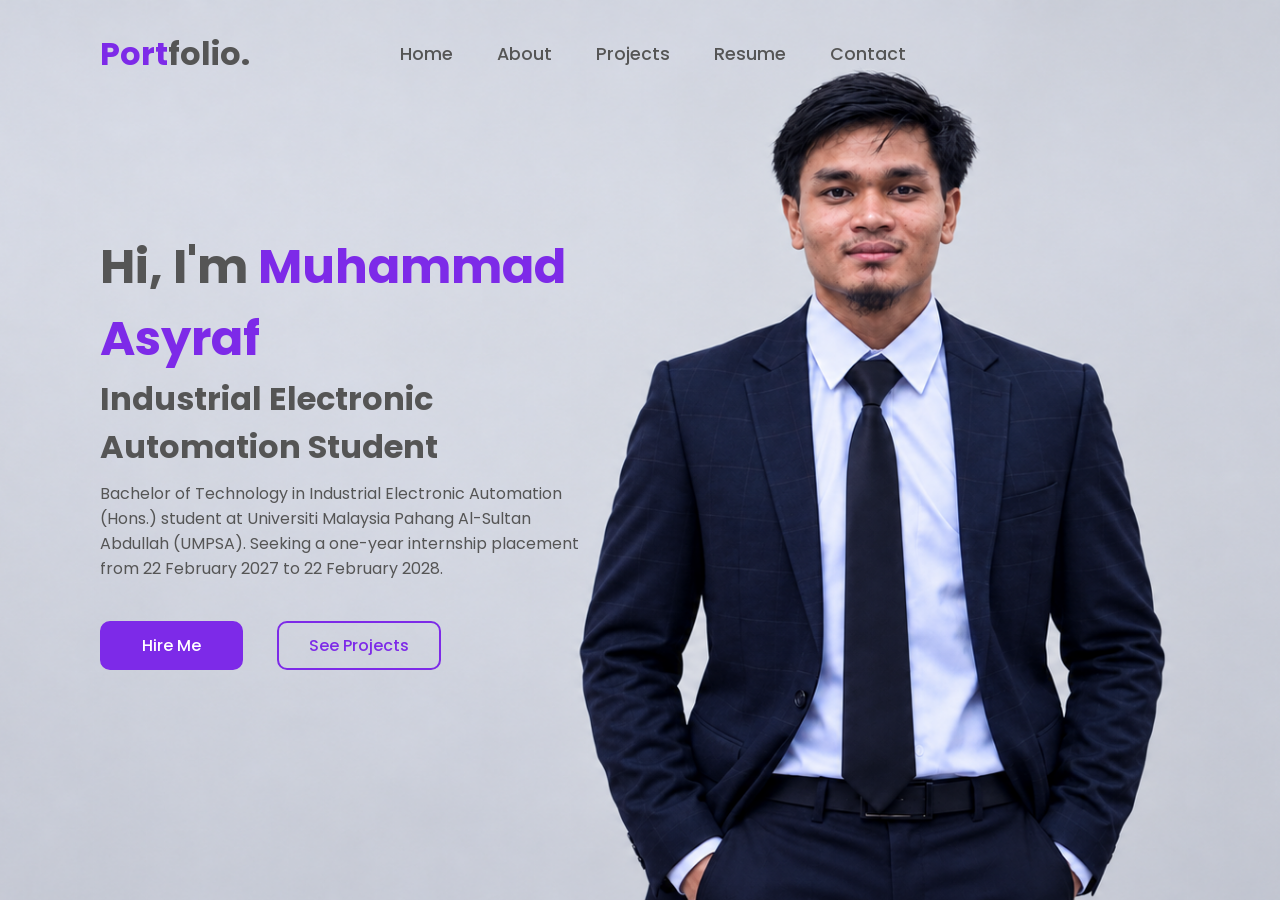
==== index.html @ 4c38611f "Add files via upload" ====
<!DOCTYPE html>
<html lang="en">
<head>
    <meta charset="UTF-8">
    <meta http-equiv="X-UA-Compatible" content="IE=edge">
    <meta name="viewport" content="width=device-width, initial-scale=1.0">
    <title>Muhammad Asyraf | Portfolio</title>
    <link rel="stylesheet" href="https://cdnjs.cloudflare.com/ajax/libs/font-awesome/6.2.0/css/all.min.css">
    <link rel="stylesheet" href="style.css">
</head>
<body>
    <header>
        <h2 class="logo"><span>Port</span>folio.</h2>
        <nav class="navigation">
            <button type="button" data-url="index.html">Home</button>
            <button type="button" data-url="about.html">About</button>
            <button type="button" data-url="projects.html">Projects</button>
            <button type="button" data-url="resume.html">Resume</button>
            <button type="button" data-url="contact.html">Contact</button>
        </nav>
    </header>

    <section class="home">
        <div class="content">
            <h2>Hi, I'm <span>Muhammad Asyraf</span></h2>
            <h4>Industrial Electronic Automation Student</h4>
            <p>Bachelor of Technology in Industrial Electronic Automation (Hons.) student at Universiti Malaysia Pahang Al-Sultan Abdullah (UMPSA). Seeking a one-year internship placement from 22 February 2027 to 22 February 2028.</p>
            <div class="btn-group">
                <button type="button" data-url="resume.html">Hire Me</button>
                <button type="button" data-url="projects.html">See Projects</button>
            </div>
        </div>
    </section>

    <script src="script.js"></script>
</body>
</html>
---- style.css ----
@import url('https://fonts.googleapis.com/css2?family=Poppins:wght@300;400;500;600;700;800;900&display=swap');

* {
    margin: 0;
    padding: 0;
    box-sizing: border-box;
    font-family: 'Poppins', sans-serif;
}

/* Header & Navigation */
header {
    position: fixed;
    top: 0;
    left: 0;
    width: 100%;
    padding: 30px 100px;
    display: flex;
    align-items: center;
    gap: 150px; /* Adjust this value to change space between Portfolio. and Home */
    z-index: 100;
}

.logo {
    font-size: 2em;
    color: #555;
    cursor: default;
}

.logo span {
    color: #7d2ae8;
}

.navigation a,
.navigation button {
    background: transparent;
    border: none;
    font-family: inherit;
    font-size: 1.1em;
    color: #555;
    text-decoration: none;
    margin-right: 40px;
    font-weight: 500;
    cursor: pointer;
    transition: .3s;
}

.navigation a:hover,
.navigation button:hover {
    color: #7d2ae8;
}

/* Home Page */
.home {
    position: relative;
    width: 100%;
    height: 100vh;
    background: url('IMAGE/background\ image/background image 1.png');
    background-size: cover;
    background-position: center;
    display: flex;
    align-items: center;
    padding: 30px 100px;
}

.content {
    max-width: 500px;
    color: #555;
}

.content h2 {
    font-size: 3em;
}

.content h2 span {
    color: #7d2ae8;
}

.content h4 {
    font-size: 2em;
}

.content p {
    padding: 10px 0 40px 0;
}

.btn-group a,
.btn-group button {
    display: inline-block;
    font-family: inherit;
    font-size: 1em;
    color: #fff;
    text-decoration: none;
    padding: 10px 40px;
    background: #7d2ae8;
    border-radius: 10px;
    border: 2px solid #7d2ae8;
    font-weight: 500;
    cursor: pointer;
    transition: .3s;
}

.btn-group a:hover:nth-child(1),
.btn-group button:hover:nth-child(1) {
    color: #7d2ae8;
    background: transparent;
}

.btn-group a:nth-child(2),
.btn-group button:nth-child(2) {
    color: #7d2ae8;
    background: transparent;
    margin-left: 30px;
    padding: 10px 30px;
}

.btn-group a:hover:nth-child(2),
.btn-group button:hover:nth-child(2) {
    color: #fff;
    background: #7d2ae8;
}

/* Resume Page */
.resume {
    width: 100%;
    min-height: 100vh;
    padding: 130px 100px 60px;
    background: #f9f9fb;
    color: #555;
}

.resume-header {
    display: flex;
    justify-content: space-between;
    align-items: center;
    margin-bottom: 40px;
    flex-wrap: wrap;
    gap: 20px;
}

.resume-header h2 {
    font-size: 2.5em;
}

.resume-header h2 span {
    color: #7d2ae8;
}

.btn-download {
    display: inline-block;
    font-family: inherit;
    font-size: 1em;
    color: #fff;
    text-decoration: none;
    padding: 10px 25px;
    background: #7d2ae8;
    border-radius: 10px;
    border: 2px solid #7d2ae8;
    font-weight: 500;
    cursor: pointer;
    transition: .3s;
}

.btn-download:hover {
    color: #7d2ae8;
    background: transparent;
}

.resume-grid {
    display: grid;
    grid-template-columns: repeat(auto-fit, minmax(320px, 1fr));
    gap: 30px;
}

.resume-column h3 {
    font-size: 1.4em;
    color: #333;
    margin: 20px 0 15px;
}

.resume-column h3 i {
    color: #7d2ae8;
    margin-right: 8px;
}

.resume-card {
    background: #fff;
    padding: 25px;
    border-radius: 12px;
    border-left: 4px solid #7d2ae8;
    box-shadow: 0 5px 15px rgba(0, 0, 0, 0.05);
    margin-bottom: 20px;
}

.resume-card .date {
    display: inline-block;
    font-size: 0.85em;
    font-weight: 600;
    color: #7d2ae8;
    margin-bottom: 8px;
}

.resume-card h4 {
    font-size: 1.15em;
    color: #333;
    margin-bottom: 4px;
}

.resume-card h5 {
    font-size: 0.95em;
    font-weight: 500;
    color: #777;
    margin-bottom: 10px;
}

.skills-list {
    list-style: none;
}

.skills-list li {
    padding: 8px 0;
    border-bottom: 1px solid #eee;
}

.skills-list li:last-child {
    border-bottom: none;
}

/* Contact Page */
.contact {
    width: 100%;
    min-height: 80vh;
    padding: 150px 100px 60px;
    background: #f9f9fb;
    display: flex;
    align-items: center;
    justify-content: center;
    color: #555;
}

.contact-container {
    max-width: 900px; /* Widened from 700px so long emails fit comfortably */
    width: 100%;
    text-align: center;
}

.contact-container h2 {
    font-size: 2.8em;
    margin-bottom: 10px;
}

.contact-container h2 span {
    color: #7d2ae8;
}

.contact-container p {
    margin-bottom: 40px;
    font-size: 1.05em;
}

.contact-cards {
    display: flex;
    gap: 25px;
    justify-content: center;
    flex-wrap: wrap;
}

.contact-card {
    flex: 1;
    min-width: 340px; /* Increased minimum width to prevent overflow */
    background: #fff;
    padding: 25px 30px;
    border-radius: 12px;
    border: 2px solid transparent;
    box-shadow: 0 5px 15px rgba(0, 0, 0, 0.05);
    display: flex;
    align-items: center;
    gap: 18px;
    text-decoration: none;
    color: #555;
    text-align: left;
    transition: .3s;
}

.contact-card:hover {
    border-color: #7d2ae8;
    transform: translateY(-5px);
}

.contact-card i {
    font-size: 1.5em;
    color: #fff;
    background: #7d2ae8;
    width: 50px;
    height: 50px;
    border-radius: 50%;
    display: flex;
    align-items: center;
    justify-content: center;
    flex-shrink: 0;
}

.contact-card h4 {
    font-size: 1.1em;
    color: #333;
}

.contact-card span {
    font-size: 0.95em;
    color: #666;
    word-break: break-word; /* Prevents text from ever spilling out on smaller screens */
}

/* About Page Styling */
.about {
    width: 100%;
    min-height: 100vh;
    padding: 130px 100px 60px;
    background: #f9f9fb;
    color: #555;
}

.about-container {
    max-width: 1100px;
    margin: 0 auto;
}

.about-container h2 {
    font-size: 2.8em;
}

.about-container h2 span {
    color: #7d2ae8;
}

.about-subtitle {
    font-size: 1.1em;
    color: #777;
    margin-bottom: 40px;
}

.about-grid {
    display: grid;
    grid-template-columns: 1.2fr 1fr;
    gap: 40px;
    align-items: start;
}

.about-text {
    background: #fff;
    padding: 35px;
    border-radius: 12px;
    box-shadow: 0 5px 15px rgba(0, 0, 0, 0.05);
}

.about-text h3 {
    font-size: 1.5em;
    color: #333;
    margin-bottom: 15px;
}

.about-text p {
    line-height: 1.7;
    margin-bottom: 20px;
}

.about-text .btn-group {
    margin-top: 30px;
}

.about-highlights {
    display: flex;
    flex-direction: column;
    gap: 20px;
}

.highlight-card {
    background: #fff;
    padding: 22px 25px;
    border-radius: 12px;
    border-left: 4px solid #7d2ae8;
    box-shadow: 0 5px 15px rgba(0, 0, 0, 0.05);
    display: flex;
    align-items: flex-start;
    gap: 18px;
}

.highlight-card i {
    font-size: 1.4em;
    color: #7d2ae8;
    margin-top: 4px;
}

.highlight-card h4 {
    font-size: 1.1em;
    color: #333;
    margin-bottom: 4px;
}

.highlight-card span {
    font-size: 0.92em;
    color: #666;
    line-height: 1.5;
}

/* Projects Page Styling */
.projects {
    width: 100%;
    min-height: 100vh;
    padding: 130px 100px 60px;
    background: #f9f9fb;
    color: #555;
}

.projects-container {
    max-width: 1100px;
    margin: 0 auto;
}

.projects-container h2 {
    font-size: 2.8em;
}

.projects-container h2 span {
    color: #7d2ae8;
}

.projects-subtitle {
    font-size: 1.1em;
    color: #777;
    margin-bottom: 40px;
}

.projects-grid {
    display: grid;
    grid-template-columns: repeat(auto-fit, minmax(300px, 1fr));
    gap: 30px;
}

.project-card {
    background: #fff;
    padding: 30px;
    border-radius: 12px;
    border: 2px solid transparent;
    box-shadow: 0 5px 15px rgba(0, 0, 0, 0.05);
    transition: .3s;
    display: flex;
    flex-direction: column;
}

.project-card:hover {
    border-color: #7d2ae8;
    transform: translateY(-5px);
}

.project-icon {
    width: 55px;
    height: 55px;
    background: #f2e9fd;
    color: #7d2ae8;
    border-radius: 12px;
    display: flex;
    align-items: center;
    justify-content: center;
    font-size: 1.5em;
    margin-bottom: 20px;
}

.project-card h3 {
    font-size: 1.25em;
    color: #333;
    margin-bottom: 12px;
}

.project-card p {
    font-size: 0.95em;
    line-height: 1.6;
    color: #666;
    margin-bottom: 20px;
    flex-grow: 1;
}

.project-tags {
    display: flex;
    flex-wrap: wrap;
    gap: 8px;
}

.project-tags span {
    font-size: 0.8em;
    font-weight: 500;
    color: #7d2ae8;
    background: #f2e9fd;
    padding: 5px 12px;
    border-radius: 20px;
}

/* Smooth Page Entrance Transition */
section {
    animation: pageFadeIn 0.5s ease-out forwards;
}

@keyframes pageFadeIn {
    from {
        opacity: 0;
        transform: translateY(15px);
    }
    to {
        opacity: 1;
        transform: translateY(0);
    }
}
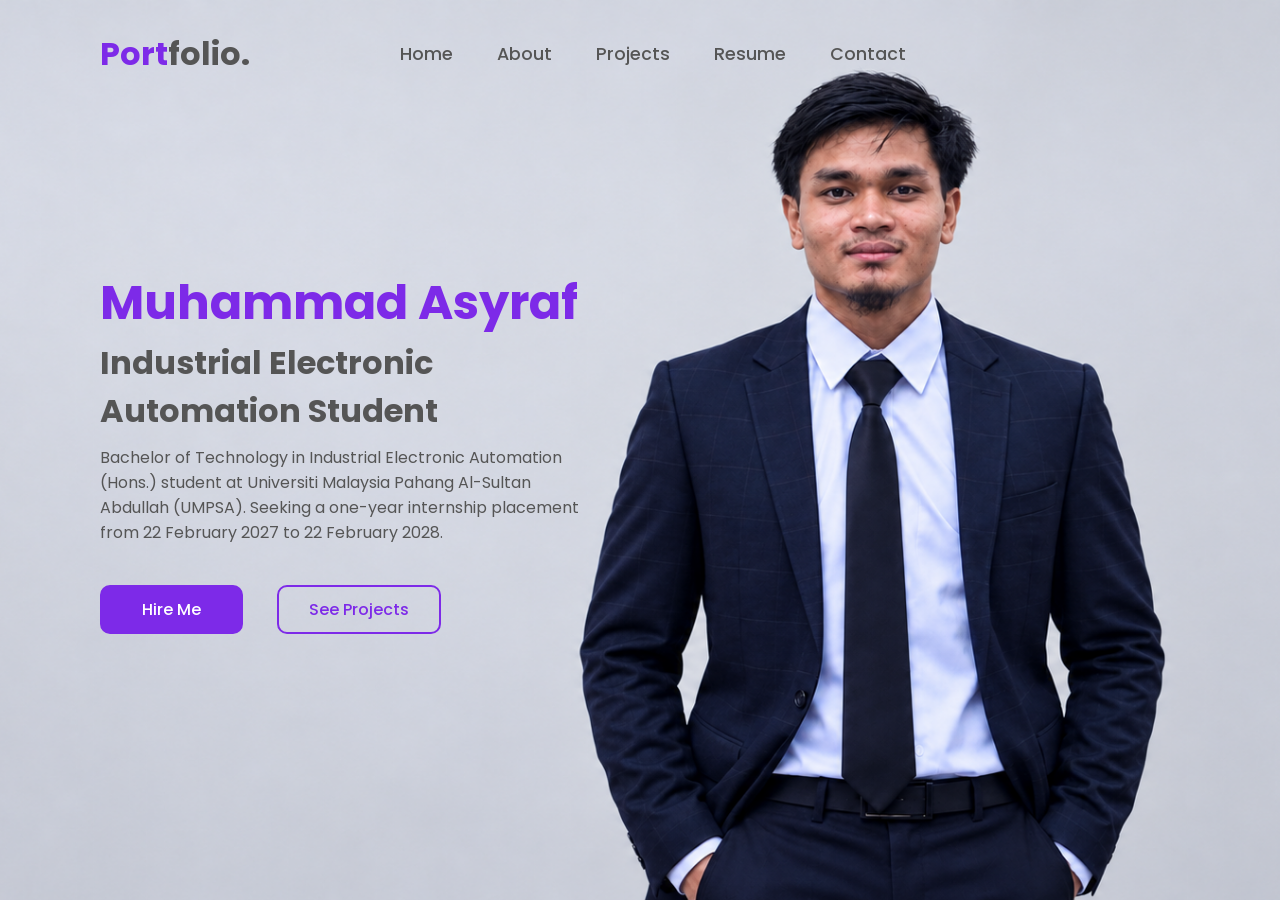
==== commit 7d79a82f: "index.html" ====
--- a/index.html
+++ b/index.html
@@ -6,7 +6,7 @@
     <meta name="viewport" content="width=device-width, initial-scale=1.0">
     <title>Muhammad Asyraf | Portfolio</title>
     <link rel="stylesheet" href="https://cdnjs.cloudflare.com/ajax/libs/font-awesome/6.2.0/css/all.min.css">
-    <link rel="stylesheet" href="style.css">
+    <link rel="stylesheet" href="style.css?v=3">
 </head>
 <body>
     <header>
@@ -22,11 +22,11 @@
 
     <section class="home">
         <div class="content">
-            <h2>Hi, I'm <span>Muhammad Asyraf</span></h2>
+            <h2><span>Muhammad Asyraf</span></h2>
             <h4>Industrial Electronic Automation Student</h4>
             <p>Bachelor of Technology in Industrial Electronic Automation (Hons.) student at Universiti Malaysia Pahang Al-Sultan Abdullah (UMPSA). Seeking a one-year internship placement from 22 February 2027 to 22 February 2028.</p>
             <div class="btn-group">
-                <button type="button" data-url="resume.html">Hire Me</button>
+                <button type="button" data-url="contact.html">Hire Me</button>
                 <button type="button" data-url="projects.html">See Projects</button>
             </div>
         </div>
@@ -34,4 +34,4 @@
 
     <script src="script.js"></script>
 </body>
-</html>+</html>
--- a/style.css
+++ b/style.css
@@ -16,7 +16,7 @@
     padding: 30px 100px;
     display: flex;
     align-items: center;
-    gap: 150px; /* Adjust this value to change space between Portfolio. and Home */
+    gap: 150px;
     z-index: 100;
 }
 
@@ -238,7 +238,7 @@
 }
 
 .contact-container {
-    max-width: 900px; /* Widened from 700px so long emails fit comfortably */
+    max-width: 900px;
     width: 100%;
     text-align: center;
 }
@@ -266,7 +266,7 @@
 
 .contact-card {
     flex: 1;
-    min-width: 340px; /* Increased minimum width to prevent overflow */
+    min-width: 340px;
     background: #fff;
     padding: 25px 30px;
     border-radius: 12px;
@@ -307,7 +307,7 @@
 .contact-card span {
     font-size: 0.95em;
     color: #666;
-    word-break: break-word; /* Prevents text from ever spilling out on smaller screens */
+    word-break: break-word;
 }
 
 /* About Page Styling */
@@ -508,4 +508,99 @@
         opacity: 1;
         transform: translateY(0);
     }
-}+}
+
+/* =========================================
+   MOBILE RESPONSIVE DESIGN (Phones & Tablets)
+   ========================================= */
+@media (max-width: 768px) {
+    /* 1. Fix Header & Navigation */
+    header {
+        position: relative;
+        flex-direction: column;
+        align-items: center;
+        padding: 20px;
+        gap: 15px;
+        background: #fff;
+        box-shadow: 0 2px 10px rgba(0, 0, 0, 0.05);
+    }
+
+    .navigation {
+        display: flex;
+        flex-wrap: wrap;
+        justify-content: center;
+        gap: 12px;
+    }
+
+    .navigation a,
+    .navigation button {
+        margin-right: 0;
+        font-size: 0.95em;
+    }
+
+    /* 2. Fix Home Section & Text Readability */
+    .home {
+        height: auto;
+        min-height: calc(100vh - 110px);
+        padding: 40px 25px;
+        background: linear-gradient(rgba(255, 255, 255, 0.88), rgba(255, 255, 255, 0.92)),
+                    url('IMAGE/background\ image/background image 1.png');
+        background-size: cover;
+        background-position: top center;
+        align-items: flex-start;
+    }
+
+    .content {
+        max-width: 100%;
+    }
+
+    .content h2 {
+        font-size: 2.1em;
+        line-height: 1.2;
+    }
+
+    .content h4 {
+        font-size: 1.3em;
+        margin-top: 8px;
+    }
+
+    .content p {
+        font-size: 0.95em;
+        color: #333;
+        padding: 15px 0 25px 0;
+    }
+
+    /* 3. Fix Hire Me & See Projects Buttons */
+    .btn-group {
+        display: flex;
+        flex-direction: column;
+        gap: 15px;
+        width: 100%;
+    }
+
+    .btn-group a,
+    .btn-group button,
+    .btn-group a:nth-child(2),
+    .btn-group button:nth-child(2) {
+        margin-left: 0;
+        width: 100%;
+        text-align: center;
+        padding: 12px 20px;
+    }
+
+    /* 4. Fix Inner Pages (About, Projects, Resume, Contact) */
+    .about,
+    .projects,
+    .resume,
+    .contact {
+        padding: 40px 20px;
+    }
+
+    .about-grid {
+        grid-template-columns: 1fr;
+    }
+
+    .contact-card {
+        min-width: 100%;
+    }
+}
